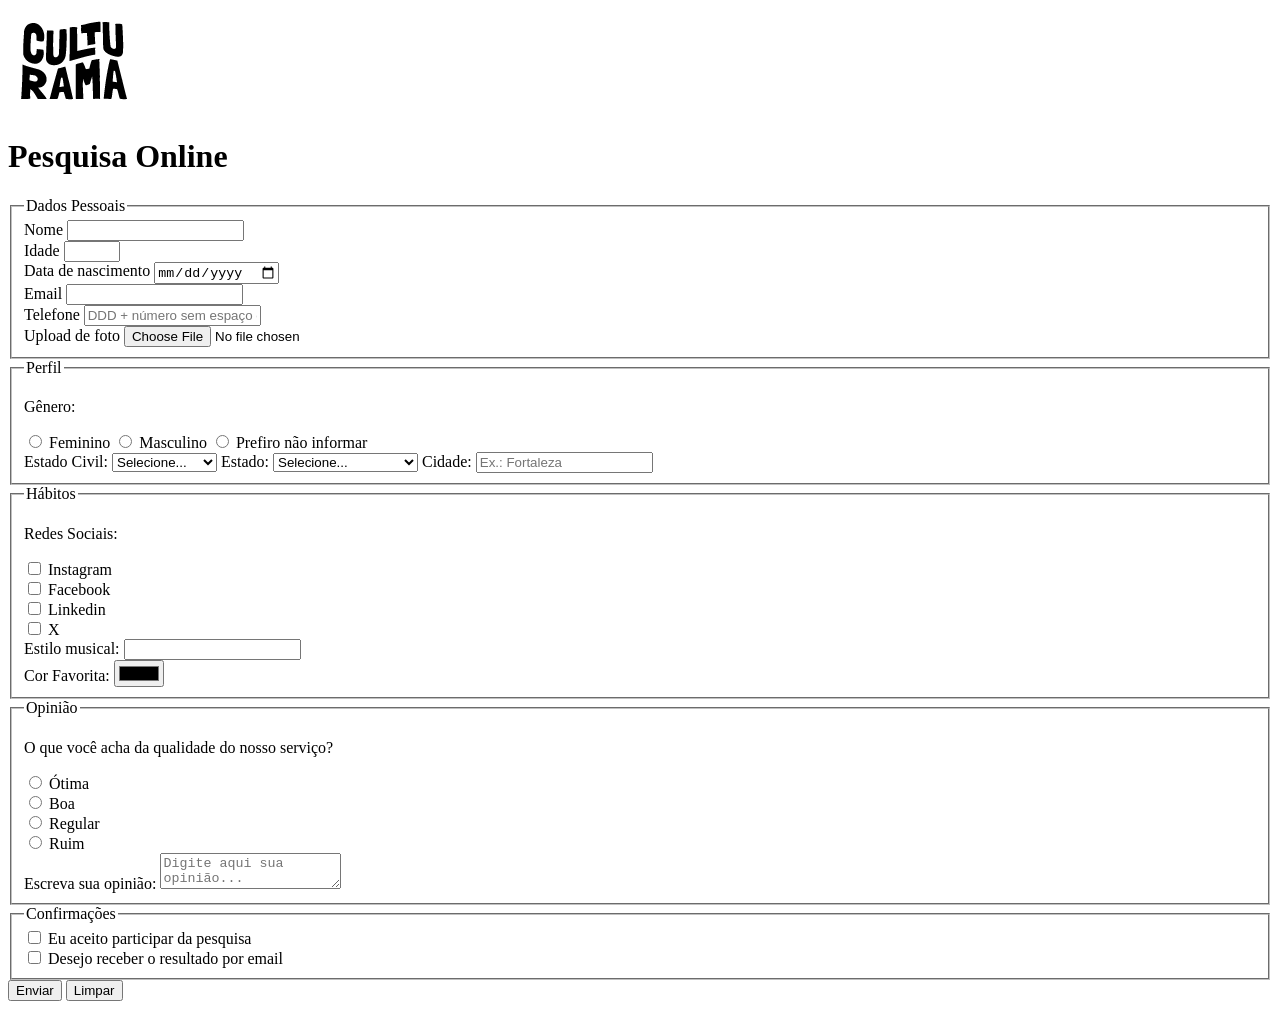
==== index.html @ b3cfeef1 "Adiciona familias de fontes" ====
<!DOCTYPE html>
<html lang="pt-br">


<head>
    <meta charset="UTF-8">
    <meta name="viewport" content="width=device-width, initial-scale=1.0">
    <link rel="icon" href="img/culturama-favico.png">
    <link rel="stylesheet" href="css/style.css">
    <link rel="preconnect" href="https://fonts.googleapis.com">
    <link rel="preconnect" href="https://fonts.gstatic.com" crossorigin>
    <link href="https://fonts.googleapis.com/css2?family=Fjalla+One&family=Work+Sans&display=swap" rel="stylesheet">
    <title>Pesquisa Culturama</title>
</head>

<body>
    <header>
        <img src="img/logo-culturama.png" alt="logo-culturama">
        <h1>Pesquisa Online</h1>
    </header>
    <section>
        <form action="" method="get">

            <fieldset>

                <legend>Dados Pessoais</legend>
                <label for="name">Nome</label>
                <input id="name" type="text" name="userName" required>
                <br>
                <label for="age">Idade</label>
                <input id="age" type="number" name="userAge" min="12" max="100" required>
                <br>
                <label for="birthDate">Data de nascimento</label>
                <input id="birthDate" type="date" name="userbirthDate">
                <br>
                <label for="email">Email</label>
                <input id="email" type="email" name="userEmail" required>
                <br>
                <label for="phoneNumber">Telefone</label>
                <input id="phoneNumber" type="tel" name="userPhoneNunber" pattern="[0-9] {11}"
                    placeholder="DDD + número sem espaço ou hífen">
                <br>
                <label for="image">Upload de foto</label>
                <input id="image" type="file" accept="image/*" name="userImage">
                <br>
            </fieldset>

            <fieldset>
                <legend>Perfil</legend>


                <p>Gênero:</p>
                <input id="fem" type="radio" name="userGender" value="Feminino">
                <label for="fem">Feminino</label>

                <input id="masc" type="radio" name="userGender" value="Masculino">
                <label for="masc">Masculino</label>

                <input id="notInformed" type="radio" name="userGender" value="notInformed">
                <label for="notInformed">Prefiro não informar</label>
                <br>

                <label for="maritalStatus">Estado Civil:</label>
                <select id="maritalStatus" name="userMaritalStatus">
                    <option value="notInformed">Selecione...</option>
                    <option value="casado">Casado</option>
                    <option value="solteiro">Solteiro</option>
                    <option value="divorciado">Divorciado</option>
                    <option value="uniaoEstavel">União Estável</option>
                </select>


                <label for="state">Estado:</label>
                <select id="state" name="userState" required>
                    <option value="notInformed">Selecione...</option>
                    <option value="acre">Acre</option>
                    <option value="alagoas">Alagoas</option>
                    <option value="amapa">Amapá</option>
                    <option value="amazonas">Amazonas</option>
                    <option value="bahia">Bahia</option>
                    <option value="ceara">Ceará</option>
                    <option value="distritoFederal">Distrito Federal</option>
                    <option value="espiritoSanto">Espirito Santo</option>
                    <option value="goias">Goiás</option>
                    <option value="matoGrossoDoSul">Mato Grosso do Sul</option>
                    <option value="maranhao">Maranhão</option>
                    <option value="matoGrosso">Mato Grosso</option>
                    <option value="minasGerais">Minas Gerais</option>
                    <option value="para">Pará</option>
                    <option value="paraiba">Paraíba</option>
                    <option value="parana">Paraná</option>
                    <option value="piaui">Piauí</option>
                    <option value="pernambuco">Pernambuco</option>
                    <option value="rioDeJaneiro">Rio de Janeiro</option>
                    <option value="rioGrandeDoNorte">Rio Grande do Norte</option>
                    <option value="rioGrandeDoSul">Rio Grande do Sul</option>
                    <option value="rondonia">Rondônia</option>
                    <option value="roraima">Roraima</option>
                    <option value="santaCatarina">Santa Catarina</option>
                    <option value="saoPaulo">São Paulo</option>
                    <option value="tocantins">Tocantins</option>
                    <option value="sergipe">Sergipe</option>
                </select>

                <label for="city">Cidade:</label>
                <input id="city" type="text" name="userCity" autocomplete="address-level2" placeholder="Ex.: Fortaleza">
            </fieldset>

            <fieldset>
                <legend>Hábitos</legend>

                <p>Redes Sociais:</p>
                <input id="instagram" type="checkbox" name="social" value="instagram">
                <label for="instagram">Instagram</label>
                <br>
                <input id="facebook" type="checkbox" name="social" value="facebook">
                <label for="facebook">Facebook</label>
                <br>
                <input id="linkedin" type="checkbox" name="social" value="linkedin">
                <label for="linkedin">Linkedin</label>
                <br>
                <input id="x" type="checkbox" name="social" value="x">
                <label for="x">X</label>
                <br>
                <label for="musicStyle">Estilo musical:</label>
                <input list="styleTypes" id="musicStyle" name="userMusicStyle" type="text">
                <datalist id="styleTypes">
                    <option value="Rock">
                    <option value="Pop">
                    <option value="Samba">
                    <option value="Sertanejo">
                </datalist>
                <br>
                <label for="favoriteColor">Cor Favorita:</label>
                <input type="color" name="userFavoriteColor" id="favoriteColor">
            </fieldset>

            <fieldset>
                <legend>Opinião</legend>
                <p>O que você acha da qualidade do nosso serviço?</p>
                <input type="radio" id="otimo" name="userServiceOpinion" value="otima">
                <label for="otimo">Ótima</label>
                <br>
                <input type="radio" id="boa" name="userServiceOpinion" value="boa">
                <label for="boa">Boa</label>
                <br>
                <input type="radio" id="regular" name="userServiceOpinion" value="regular">
                <label for="regular">Regular</label>
                <br>
                <input type="radio" id="ruim" name="userServiceOpinion" value="ruim">
                <label for="ruim">Ruim</label>
                <br>

                <label for="comment">Escreva sua opinião: </label>
                <textarea id="comment" name="userComment" placeholder="Digite aqui sua opinião..."></textarea>
            </fieldset>

            <fieldset>
                <legend>Confirmações</legend>

                <input type="checkbox" name="userLgpd" id="userLgpdTerm" value="accepted" required>
                <label for="userLgpdTerm">Eu aceito participar da pesquisa</label><br>

                <input type="checkbox" name="userGetResult" id="getResult" value="accepted">
                <label for="getResult">Desejo receber o resultado por email</label><br>
            </fieldset>

            <button type="submit">Enviar</button>
            <button type="reset">Limpar</button>
        </form>
    </section>
</body>


</html>
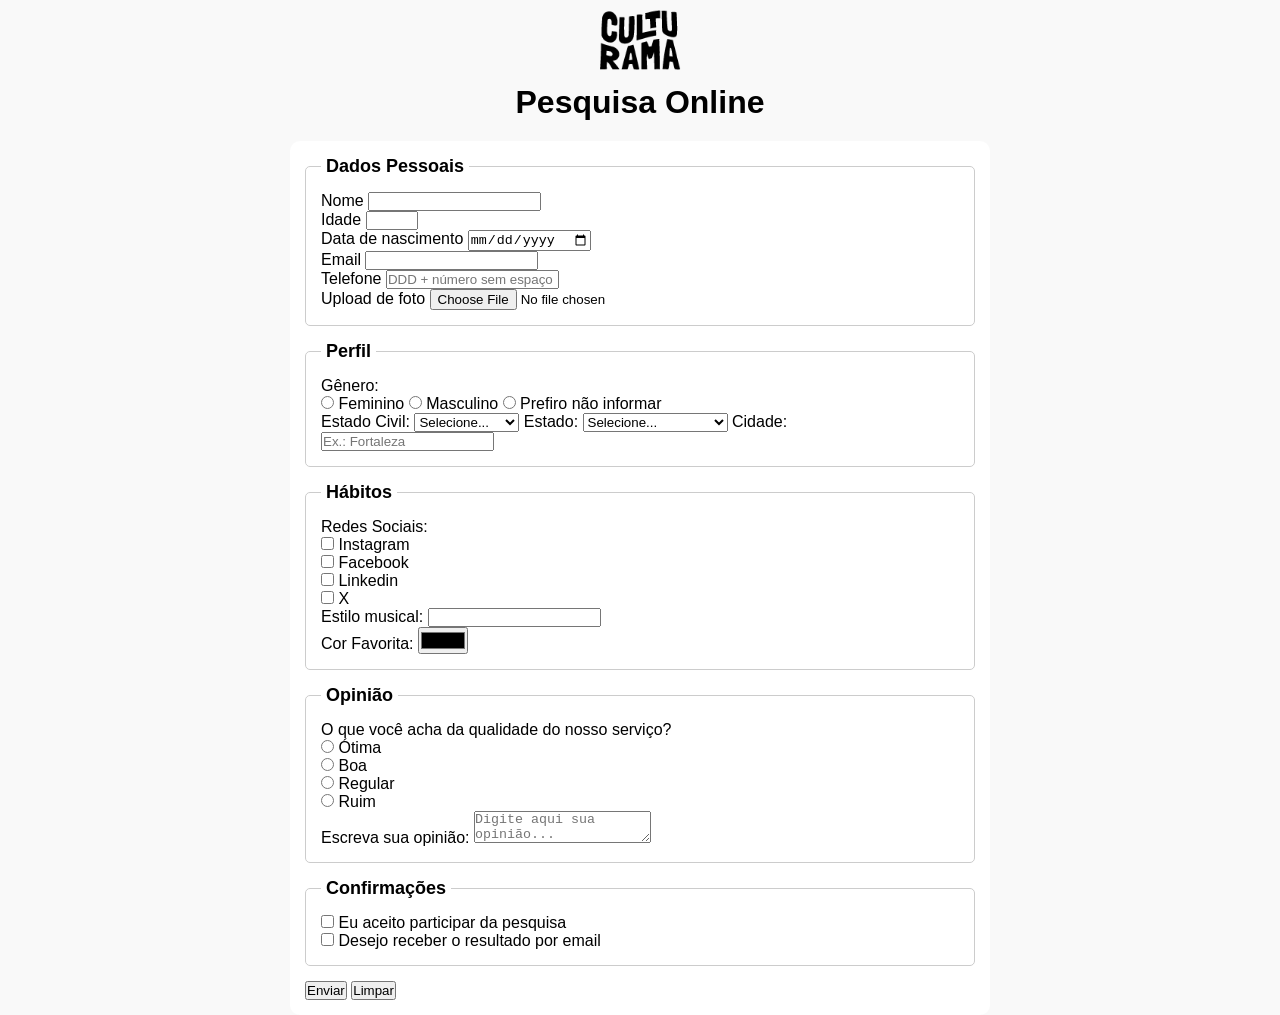
==== commit b4d8e910: "adiciona link css, logo e favico" ====
--- a/index.html
+++ b/index.html
@@ -5,171 +5,168 @@
 <head>
     <meta charset="UTF-8">
     <meta name="viewport" content="width=device-width, initial-scale=1.0">
-    <link rel="icon" href="img/culturama-favico.png">
+    <title>Pesquisa Culturama</title>
     <link rel="stylesheet" href="css/style.css">
-    <link rel="preconnect" href="https://fonts.googleapis.com">
-    <link rel="preconnect" href="https://fonts.gstatic.com" crossorigin>
-    <link href="https://fonts.googleapis.com/css2?family=Fjalla+One&family=Work+Sans&display=swap" rel="stylesheet">
-    <title>Pesquisa Culturama</title>
 </head>
 
 <body>
-    <header>
-        <img src="img/logo-culturama.png" alt="logo-culturama">
-        <h1>Pesquisa Online</h1>
-    </header>
-    <section>
-        <form action="" method="get">
+    <main>
+        <header>
+            <img src="img/logo-culturama.png" alt="logo-culturama">
+            <h1>Pesquisa Online</h1>
+        </header>
+        <section>
+            <form action="" method="get">
 
-            <fieldset>
+                <fieldset>
 
-                <legend>Dados Pessoais</legend>
-                <label for="name">Nome</label>
-                <input id="name" type="text" name="userName" required>
-                <br>
-                <label for="age">Idade</label>
-                <input id="age" type="number" name="userAge" min="12" max="100" required>
-                <br>
-                <label for="birthDate">Data de nascimento</label>
-                <input id="birthDate" type="date" name="userbirthDate">
-                <br>
-                <label for="email">Email</label>
-                <input id="email" type="email" name="userEmail" required>
-                <br>
-                <label for="phoneNumber">Telefone</label>
-                <input id="phoneNumber" type="tel" name="userPhoneNunber" pattern="[0-9] {11}"
-                    placeholder="DDD + número sem espaço ou hífen">
-                <br>
-                <label for="image">Upload de foto</label>
-                <input id="image" type="file" accept="image/*" name="userImage">
-                <br>
-            </fieldset>
+                    <legend>Dados Pessoais</legend>
+                    <label for="name">Nome</label>
+                    <input id="name" type="text" name="userName" required>
+                    <br>
+                    <label for="age">Idade</label>
+                    <input id="age" type="number" name="userAge" min="12" max="100" required>
+                    <br>
+                    <label for="birthDate">Data de nascimento</label>
+                    <input id="birthDate" type="date" name="userbirthDate">
+                    <br>
+                    <label for="email">Email</label>
+                    <input id="email" type="email" name="userEmail" required>
+                    <br>
+                    <label for="phoneNumber">Telefone</label>
+                    <input id="phoneNumber" type="tel" name="userPhoneNunber" pattern="[0-9] {11}"
+                        placeholder="DDD + número sem espaço ou hífen">
+                    <br>
+                    <label for="image">Upload de foto</label>
+                    <input id="image" type="file" accept="image/*" name="userImage">
+                    <br>
+                </fieldset>
 
-            <fieldset>
-                <legend>Perfil</legend>
+                <fieldset>
+                    <legend>Perfil</legend>
 
 
-                <p>Gênero:</p>
-                <input id="fem" type="radio" name="userGender" value="Feminino">
-                <label for="fem">Feminino</label>
+                    <p>Gênero:</p>
+                    <input id="fem" type="radio" name="userGender" value="Feminino">
+                    <label for="fem">Feminino</label>
 
-                <input id="masc" type="radio" name="userGender" value="Masculino">
-                <label for="masc">Masculino</label>
+                    <input id="masc" type="radio" name="userGender" value="Masculino">
+                    <label for="masc">Masculino</label>
 
-                <input id="notInformed" type="radio" name="userGender" value="notInformed">
-                <label for="notInformed">Prefiro não informar</label>
-                <br>
+                    <input id="notInformed" type="radio" name="userGender" value="notInformed">
+                    <label for="notInformed">Prefiro não informar</label>
+                    <br>
 
-                <label for="maritalStatus">Estado Civil:</label>
-                <select id="maritalStatus" name="userMaritalStatus">
-                    <option value="notInformed">Selecione...</option>
-                    <option value="casado">Casado</option>
-                    <option value="solteiro">Solteiro</option>
-                    <option value="divorciado">Divorciado</option>
-                    <option value="uniaoEstavel">União Estável</option>
-                </select>
+                    <label for="maritalStatus">Estado Civil:</label>
+                    <select id="maritalStatus" name="userMaritalStatus">
+                        <option value="notInformed">Selecione...</option>
+                        <option value="casado">Casado</option>
+                        <option value="solteiro">Solteiro</option>
+                        <option value="divorciado">Divorciado</option>
+                        <option value="uniaoEstavel">União Estável</option>
+                    </select>
 
 
-                <label for="state">Estado:</label>
-                <select id="state" name="userState" required>
-                    <option value="notInformed">Selecione...</option>
-                    <option value="acre">Acre</option>
-                    <option value="alagoas">Alagoas</option>
-                    <option value="amapa">Amapá</option>
-                    <option value="amazonas">Amazonas</option>
-                    <option value="bahia">Bahia</option>
-                    <option value="ceara">Ceará</option>
-                    <option value="distritoFederal">Distrito Federal</option>
-                    <option value="espiritoSanto">Espirito Santo</option>
-                    <option value="goias">Goiás</option>
-                    <option value="matoGrossoDoSul">Mato Grosso do Sul</option>
-                    <option value="maranhao">Maranhão</option>
-                    <option value="matoGrosso">Mato Grosso</option>
-                    <option value="minasGerais">Minas Gerais</option>
-                    <option value="para">Pará</option>
-                    <option value="paraiba">Paraíba</option>
-                    <option value="parana">Paraná</option>
-                    <option value="piaui">Piauí</option>
-                    <option value="pernambuco">Pernambuco</option>
-                    <option value="rioDeJaneiro">Rio de Janeiro</option>
-                    <option value="rioGrandeDoNorte">Rio Grande do Norte</option>
-                    <option value="rioGrandeDoSul">Rio Grande do Sul</option>
-                    <option value="rondonia">Rondônia</option>
-                    <option value="roraima">Roraima</option>
-                    <option value="santaCatarina">Santa Catarina</option>
-                    <option value="saoPaulo">São Paulo</option>
-                    <option value="tocantins">Tocantins</option>
-                    <option value="sergipe">Sergipe</option>
-                </select>
+                    <label for="state">Estado:</label>
+                    <select id="state" name="userState" required>
+                        <option value="notInformed">Selecione...</option>
+                        <option value="acre">Acre</option>
+                        <option value="alagoas">Alagoas</option>
+                        <option value="amapa">Amapá</option>
+                        <option value="amazonas">Amazonas</option>
+                        <option value="bahia">Bahia</option>
+                        <option value="ceara">Ceará</option>
+                        <option value="distritoFederal">Distrito Federal</option>
+                        <option value="espiritoSanto">Espirito Santo</option>
+                        <option value="goias">Goiás</option>
+                        <option value="matoGrossoDoSul">Mato Grosso do Sul</option>
+                        <option value="maranhao">Maranhão</option>
+                        <option value="matoGrosso">Mato Grosso</option>
+                        <option value="minasGerais">Minas Gerais</option>
+                        <option value="para">Pará</option>
+                        <option value="paraiba">Paraíba</option>
+                        <option value="parana">Paraná</option>
+                        <option value="piaui">Piauí</option>
+                        <option value="pernambuco">Pernambuco</option>
+                        <option value="rioDeJaneiro">Rio de Janeiro</option>
+                        <option value="rioGrandeDoNorte">Rio Grande do Norte</option>
+                        <option value="rioGrandeDoSul">Rio Grande do Sul</option>
+                        <option value="rondonia">Rondônia</option>
+                        <option value="roraima">Roraima</option>
+                        <option value="santaCatarina">Santa Catarina</option>
+                        <option value="saoPaulo">São Paulo</option>
+                        <option value="tocantins">Tocantins</option>
+                        <option value="sergipe">Sergipe</option>
+                    </select>
 
-                <label for="city">Cidade:</label>
-                <input id="city" type="text" name="userCity" autocomplete="address-level2" placeholder="Ex.: Fortaleza">
-            </fieldset>
+                    <label for="city">Cidade:</label>
+                    <input id="city" type="text" name="userCity" autocomplete="address-level2" placeholder="Ex.: Fortaleza">
+                </fieldset>
 
-            <fieldset>
-                <legend>Hábitos</legend>
+                <fieldset>
+                    <legend>Hábitos</legend>
 
-                <p>Redes Sociais:</p>
-                <input id="instagram" type="checkbox" name="social" value="instagram">
-                <label for="instagram">Instagram</label>
-                <br>
-                <input id="facebook" type="checkbox" name="social" value="facebook">
-                <label for="facebook">Facebook</label>
-                <br>
-                <input id="linkedin" type="checkbox" name="social" value="linkedin">
-                <label for="linkedin">Linkedin</label>
-                <br>
-                <input id="x" type="checkbox" name="social" value="x">
-                <label for="x">X</label>
-                <br>
-                <label for="musicStyle">Estilo musical:</label>
-                <input list="styleTypes" id="musicStyle" name="userMusicStyle" type="text">
-                <datalist id="styleTypes">
-                    <option value="Rock">
-                    <option value="Pop">
-                    <option value="Samba">
-                    <option value="Sertanejo">
-                </datalist>
-                <br>
-                <label for="favoriteColor">Cor Favorita:</label>
-                <input type="color" name="userFavoriteColor" id="favoriteColor">
-            </fieldset>
+                    <p>Redes Sociais:</p>
+                    <input id="instagram" type="checkbox" name="social" value="instagram">
+                    <label for="instagram">Instagram</label>
+                    <br>
+                    <input id="facebook" type="checkbox" name="social" value="facebook">
+                    <label for="facebook">Facebook</label>
+                    <br>
+                    <input id="linkedin" type="checkbox" name="social" value="linkedin">
+                    <label for="linkedin">Linkedin</label>
+                    <br>
+                    <input id="x" type="checkbox" name="social" value="x">
+                    <label for="x">X</label>
+                    <br>
+                    <label for="musicStyle">Estilo musical:</label>
+                    <input list="styleTypes" id="musicStyle" name="userMusicStyle" type="text">
+                    <datalist id="styleTypes">
+                        <option value="Rock">
+                        <option value="Pop">
+                        <option value="Samba">
+                        <option value="Sertanejo">
+                    </datalist>
+                    <br>
+                    <label for="favoriteColor">Cor Favorita:</label>
+                    <input type="color" name="userFavoriteColor" id="favoriteColor">
+                </fieldset>
 
-            <fieldset>
-                <legend>Opinião</legend>
-                <p>O que você acha da qualidade do nosso serviço?</p>
-                <input type="radio" id="otimo" name="userServiceOpinion" value="otima">
-                <label for="otimo">Ótima</label>
-                <br>
-                <input type="radio" id="boa" name="userServiceOpinion" value="boa">
-                <label for="boa">Boa</label>
-                <br>
-                <input type="radio" id="regular" name="userServiceOpinion" value="regular">
-                <label for="regular">Regular</label>
-                <br>
-                <input type="radio" id="ruim" name="userServiceOpinion" value="ruim">
-                <label for="ruim">Ruim</label>
-                <br>
+                <fieldset>
+                    <legend>Opinião</legend>
+                    <p>O que você acha da qualidade do nosso serviço?</p>
+                    <input type="radio" id="otimo" name="userServiceOpinion" value="otima">
+                    <label for="otimo">Ótima</label>
+                    <br>
+                    <input type="radio" id="boa" name="userServiceOpinion" value="boa">
+                    <label for="boa">Boa</label>
+                    <br>
+                    <input type="radio" id="regular" name="userServiceOpinion" value="regular">
+                    <label for="regular">Regular</label>
+                    <br>
+                    <input type="radio" id="ruim" name="userServiceOpinion" value="ruim">
+                    <label for="ruim">Ruim</label>
+                    <br>
 
-                <label for="comment">Escreva sua opinião: </label>
-                <textarea id="comment" name="userComment" placeholder="Digite aqui sua opinião..."></textarea>
-            </fieldset>
+                    <label for="comment">Escreva sua opinião: </label>
+                    <textarea id="comment" name="userComment" placeholder="Digite aqui sua opinião..."></textarea>
+                </fieldset>
 
-            <fieldset>
-                <legend>Confirmações</legend>
+                <fieldset>
+                    <legend>Confirmações</legend>
 
-                <input type="checkbox" name="userLgpd" id="userLgpdTerm" value="accepted" required>
-                <label for="userLgpdTerm">Eu aceito participar da pesquisa</label><br>
+                    <input type="checkbox" name="userLgpd" id="userLgpdTerm" value="accepted" required>
+                    <label for="userLgpdTerm">Eu aceito participar da pesquisa</label><br>
 
-                <input type="checkbox" name="userGetResult" id="getResult" value="accepted">
-                <label for="getResult">Desejo receber o resultado por email</label><br>
-            </fieldset>
+                    <input type="checkbox" name="userGetResult" id="getResult" value="accepted">
+                    <label for="getResult">Desejo receber o resultado por email</label><br>
+                </fieldset>
 
-            <button type="submit">Enviar</button>
-            <button type="reset">Limpar</button>
-        </form>
-    </section>
+                <button type="submit">Enviar</button>
+                <button type="reset">Limpar</button>
+            </form>
+        </section>
+    </main>
 </body>
 
-
 </html>
--- a/css/style.css
+++ b/css/style.css
@@ -0,0 +1,48 @@
+* {
+    margin: 0;
+    padding: 0;
+    box-sizing: border-box;
+}
+
+body {
+    background-color: #f9f9f9;
+    font-family: "Work Sans", sans-serif;
+}
+
+main {
+    width: 100%;
+    max-width: 700px;
+    margin: 0 auto;
+}
+
+header {
+    text-align: center;
+    margin-bottom: 20px;
+}
+
+img {
+    width: 100px;
+}
+
+h1 {
+    font-family: "Fjalla One", sans-serif;
+}
+
+form {
+    background-color: #ffffff;
+    padding: 15px;
+    border-radius: 10px;
+}
+
+fieldset {
+    padding: 15px;
+    border: 1px solid #cccccc;
+    border-radius: 5px;
+    margin-bottom: 15px;
+}
+
+legend {
+    font-weight: bold;
+    font-size: 18px;
+    padding: 0 5px;
+}
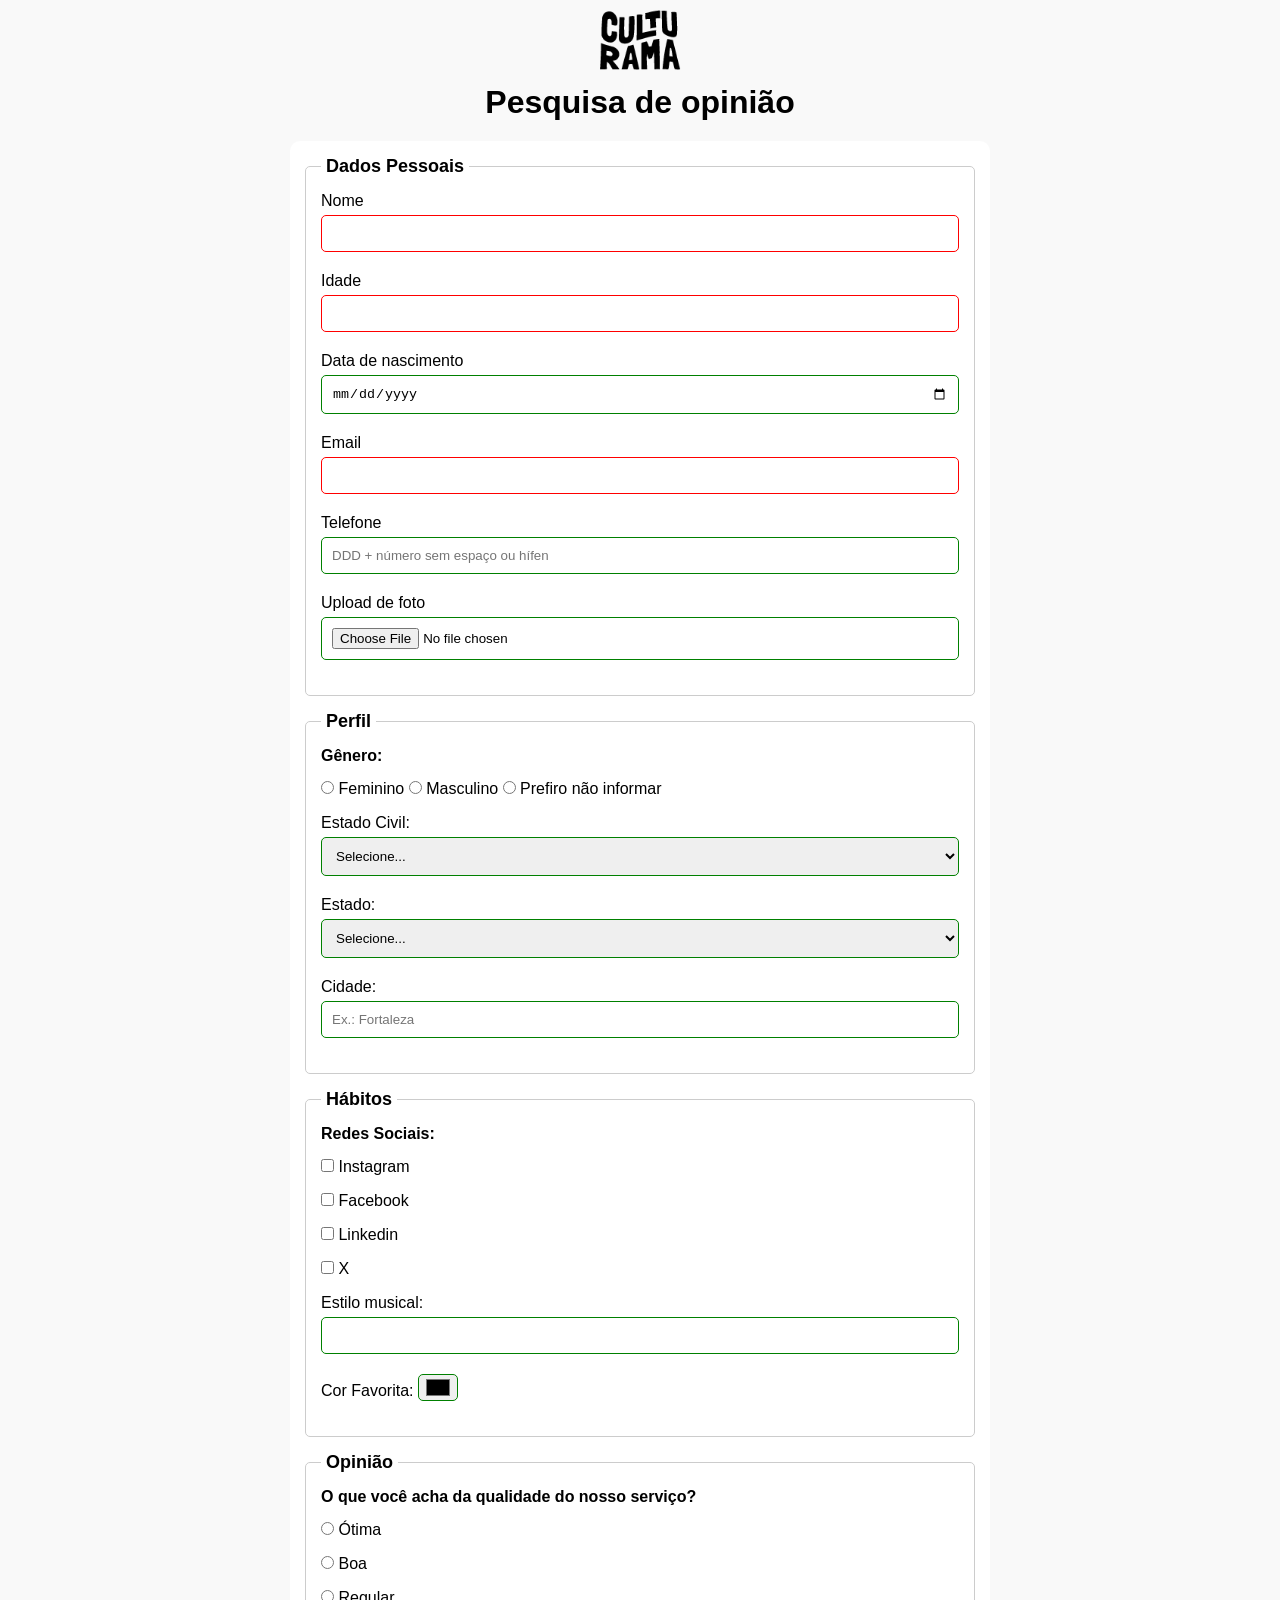
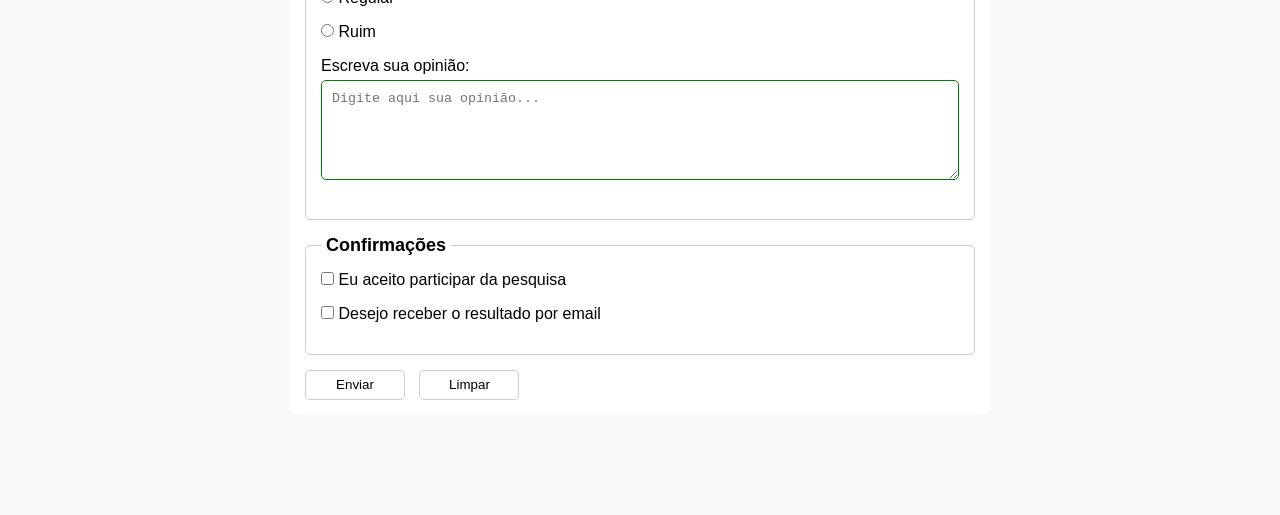
==== commit 9c46c494: "validações visuais ao formulário" ====
--- a/index.html
+++ b/index.html
@@ -13,7 +13,7 @@
     <main>
         <header>
             <img src="img/logo-culturama.png" alt="logo-culturama">
-            <h1>Pesquisa Online</h1>
+            <h1>Pesquisa de opinião</h1>
         </header>
         <section>
             <form action="" method="get">
--- a/css/style.css
+++ b/css/style.css
@@ -32,6 +32,7 @@
     background-color: #ffffff;
     padding: 15px;
     border-radius: 10px;
+    margin-bottom: 100px;
 }
 
 fieldset {
@@ -45,4 +46,64 @@
     font-weight: bold;
     font-size: 18px;
     padding: 0 5px;
-}+}
+
+label {
+    display: inline-block;
+    margin-bottom: 5px;
+}
+
+p {
+    margin-bottom: 15px;
+    font-weight: bold;
+}
+
+input, select, textarea {
+    width: 100%;
+    padding: 10px;
+    margin-bottom: 20px;
+    border: 1px solid #cccccc;
+    border-radius: 5px;
+}
+
+textarea {
+    min-height: 100px;
+}
+
+input[type="radio"],
+input[type="checkbox"] {
+    width: auto;
+}
+
+input[type="color"] {
+    width: 40px;
+    padding: 0 5px;
+}
+
+input:invalid, select:invalid,textarea:invalid {
+    border-color: red ;
+}
+
+input:valid, select:valid,textarea:valid {
+    border-color: green ;
+}
+
+button {
+    width: 100px;
+    height: 30px;
+    margin-right: 10px;
+    background-color: #ffffff;
+    border: 1px solid #cccccc;
+    border-radius: 5px;
+    cursor: pointer;
+}
+
+button[type="submit"]:hover {
+    background-color: green;
+    color: #ffffff;
+}
+
+button[type="reset"]:hover {
+    background-color: orangered;
+    color: #ffffff;
+}
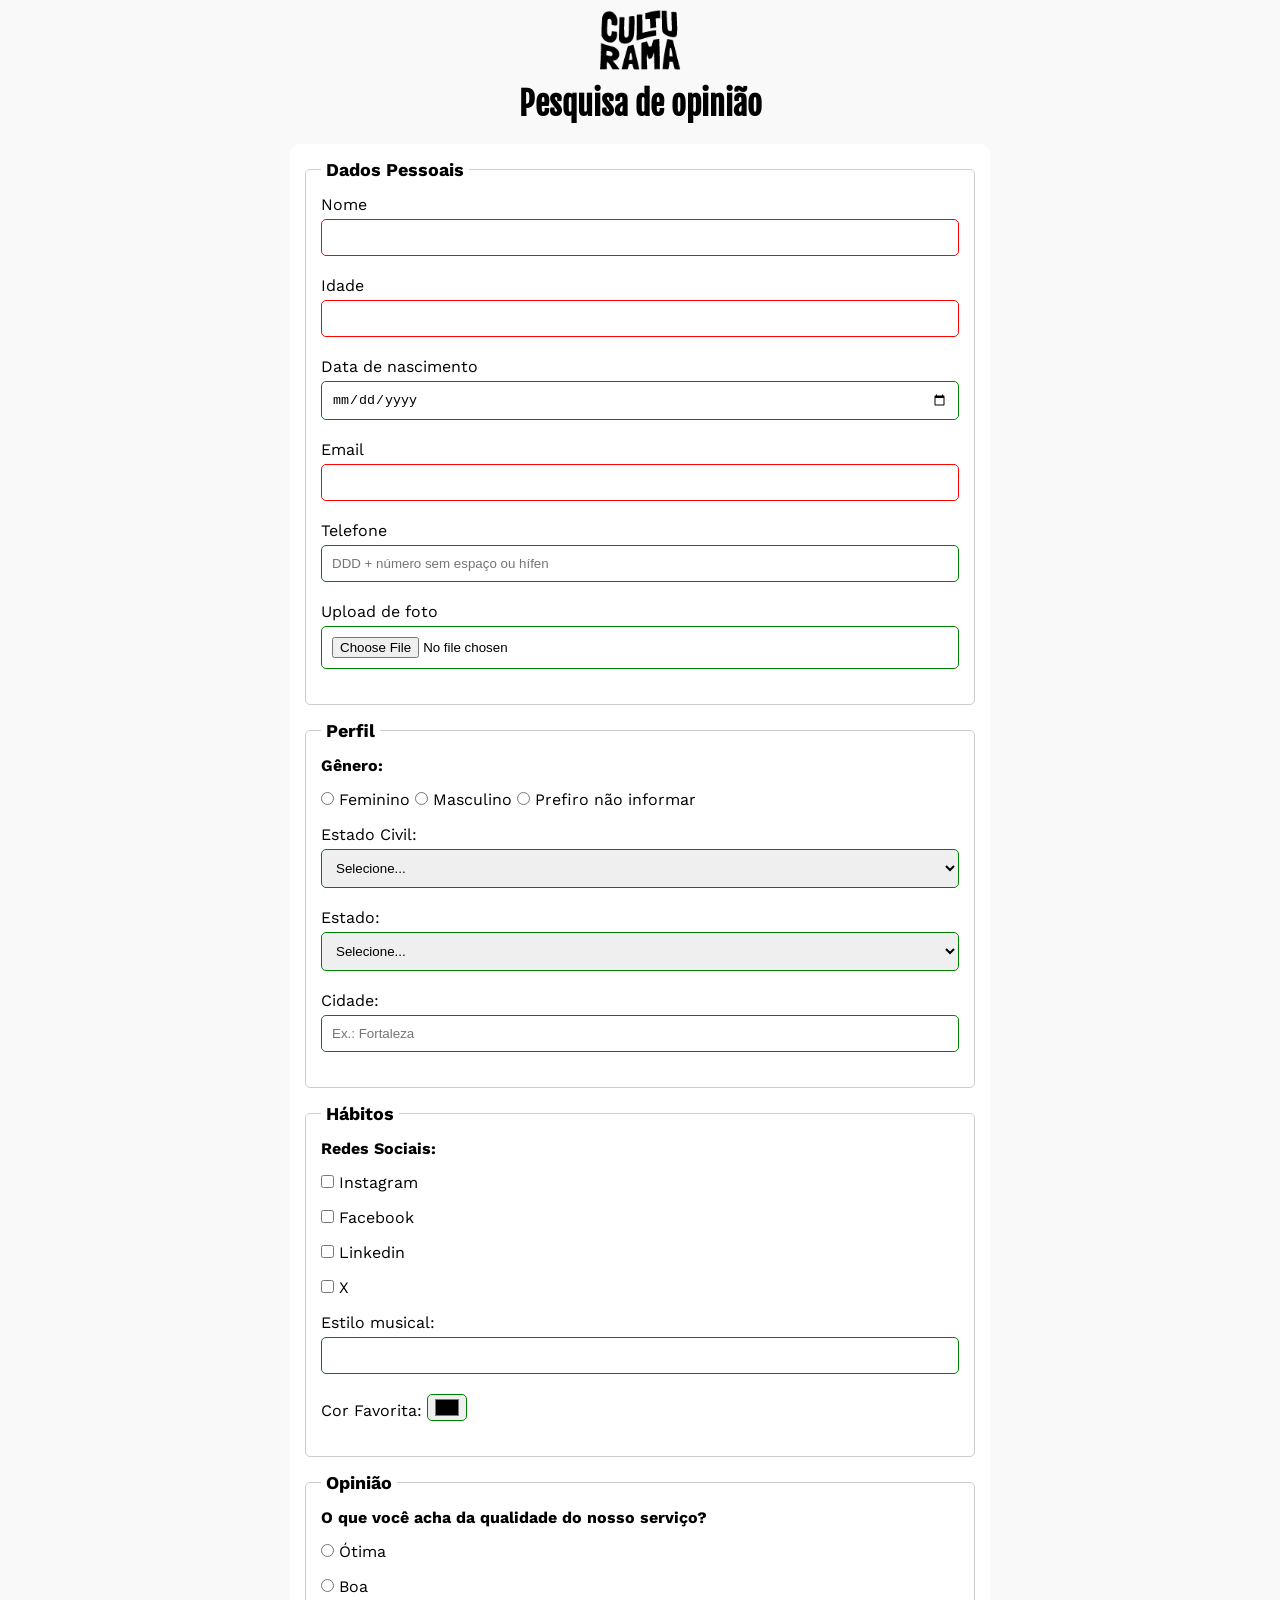
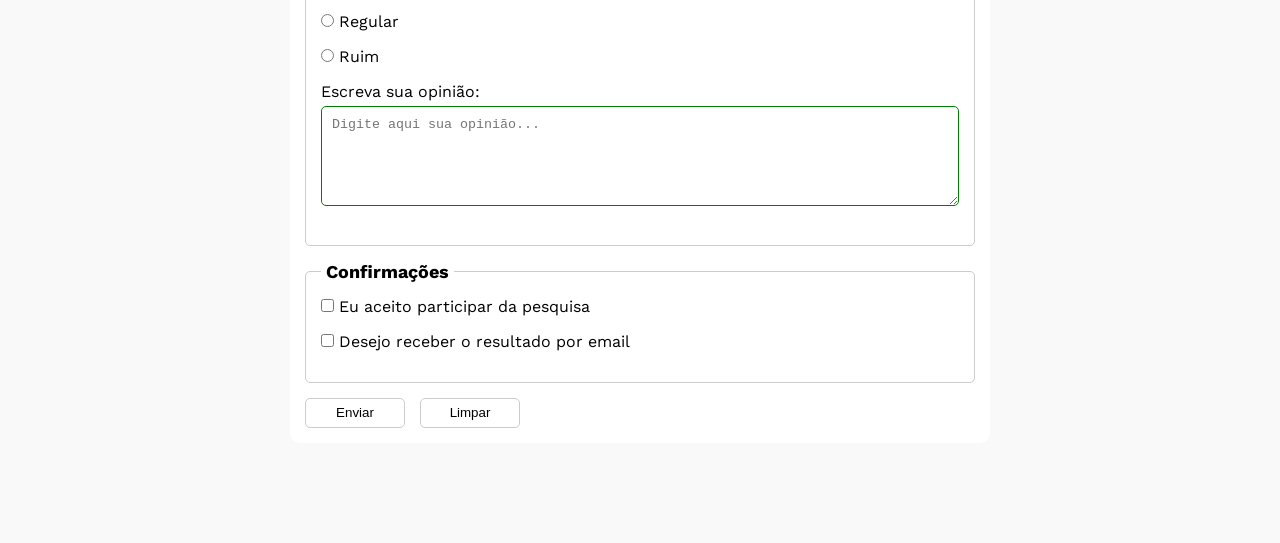
==== commit 696120d5: "adiciona pagina de sucesso e correções de fonte" ====
--- a/index.html
+++ b/index.html
@@ -5,6 +5,11 @@
 <head>
     <meta charset="UTF-8">
     <meta name="viewport" content="width=device-width, initial-scale=1.0">
+    <link rel="preconnect" href="https://fonts.googleapis.com">
+    <link rel="preconnect" href="https://fonts.gstatic.com" crossorigin>
+    <link
+        href="https://fonts.googleapis.com/css2?family=Fjalla+One&family=Work+Sans:ital,wght@0,100..900;1,100..900&display=swap"
+        rel="stylesheet">
     <title>Pesquisa Culturama</title>
     <link rel="stylesheet" href="css/style.css">
 </head>
@@ -16,7 +21,7 @@
             <h1>Pesquisa de opinião</h1>
         </header>
         <section>
-            <form action="" method="get">
+            <form action="sucesso.html" method="get">
 
                 <fieldset>
 
@@ -34,7 +39,7 @@
                     <input id="email" type="email" name="userEmail" required>
                     <br>
                     <label for="phoneNumber">Telefone</label>
-                    <input id="phoneNumber" type="tel" name="userPhoneNunber" pattern="[0-9] {11}"
+                    <input id="phoneNumber" type="tel" name="userPhoneNunber" pattern="[0-9]{11}"
                         placeholder="DDD + número sem espaço ou hífen">
                     <br>
                     <label for="image">Upload de foto</label>
@@ -100,7 +105,8 @@
                     </select>
 
                     <label for="city">Cidade:</label>
-                    <input id="city" type="text" name="userCity" autocomplete="address-level2" placeholder="Ex.: Fortaleza">
+                    <input id="city" type="text" name="userCity" autocomplete="address-level2"
+                        placeholder="Ex.: Fortaleza">
                 </fieldset>
 
                 <fieldset>
--- a/css/style.css
+++ b/css/style.css
@@ -26,6 +26,7 @@
 
 h1 {
     font-family: "Fjalla One", sans-serif;
+    text-align: center;
 }
 
 form {
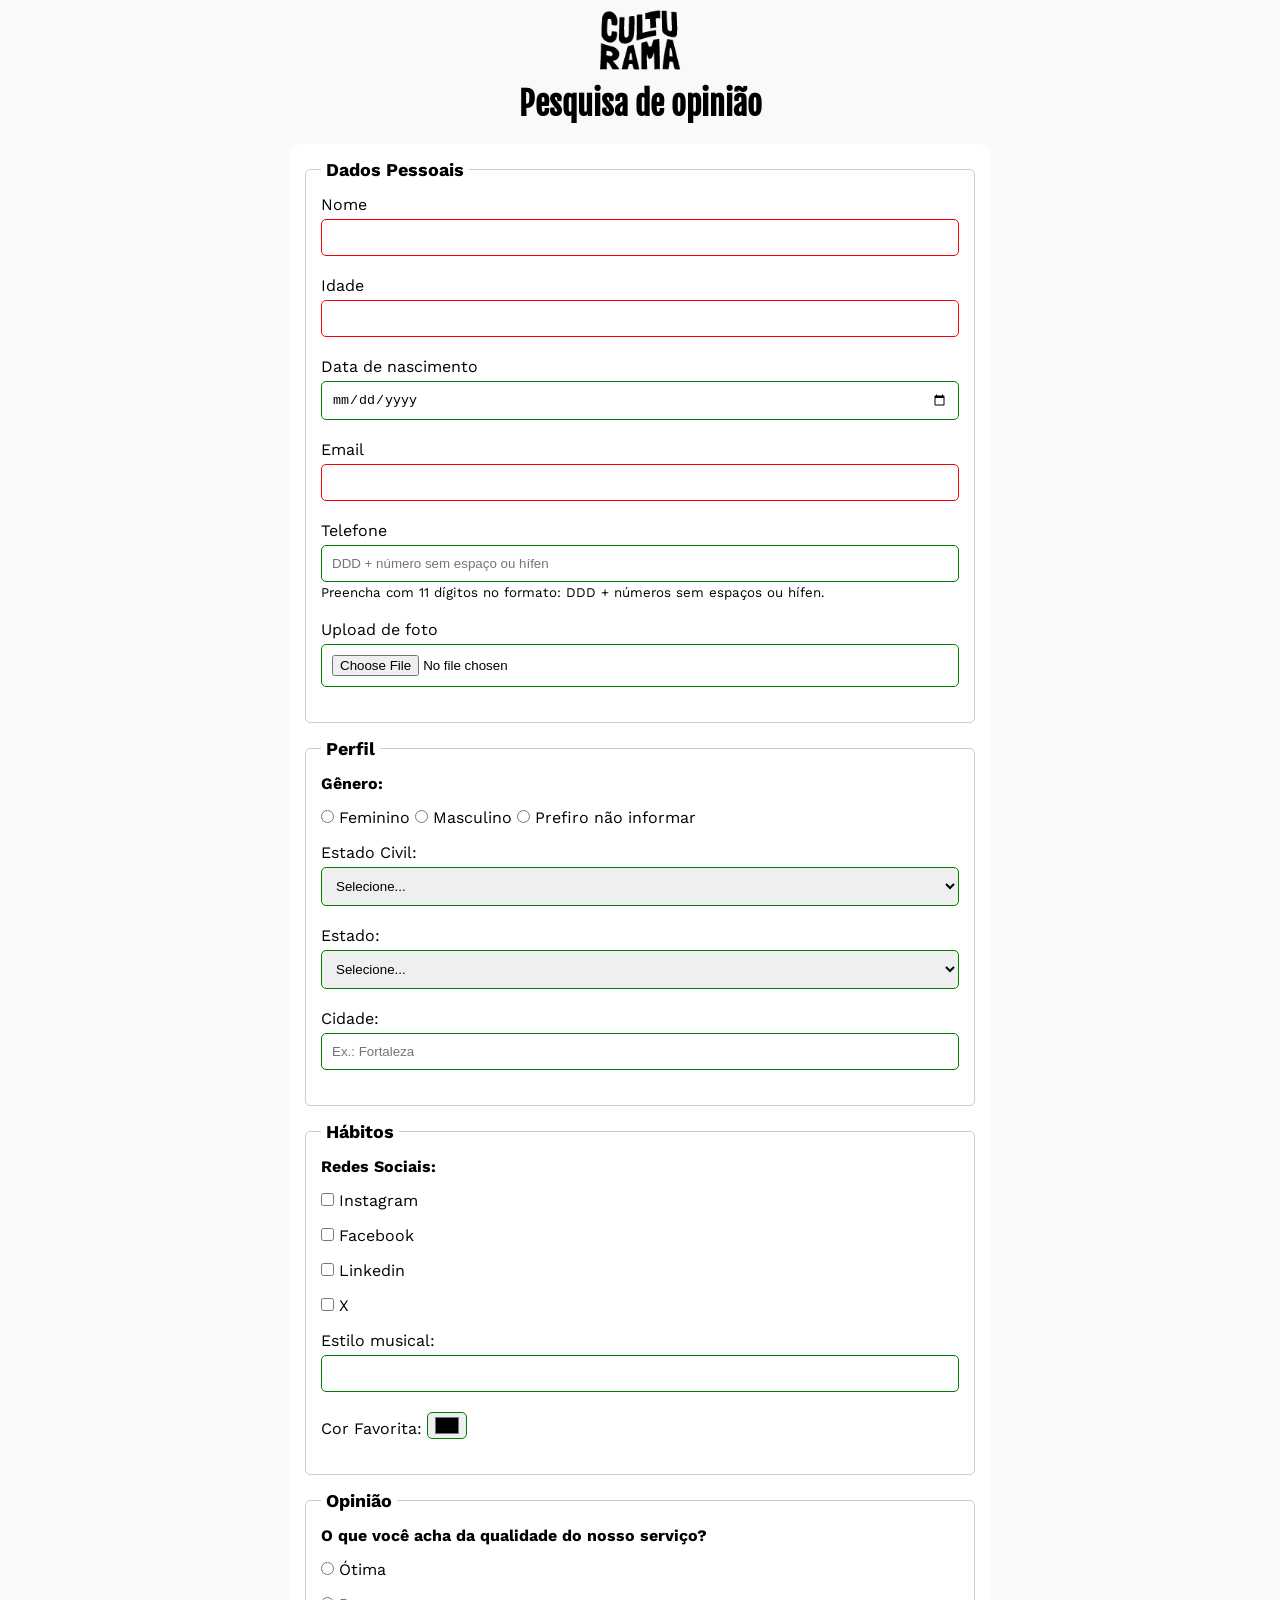
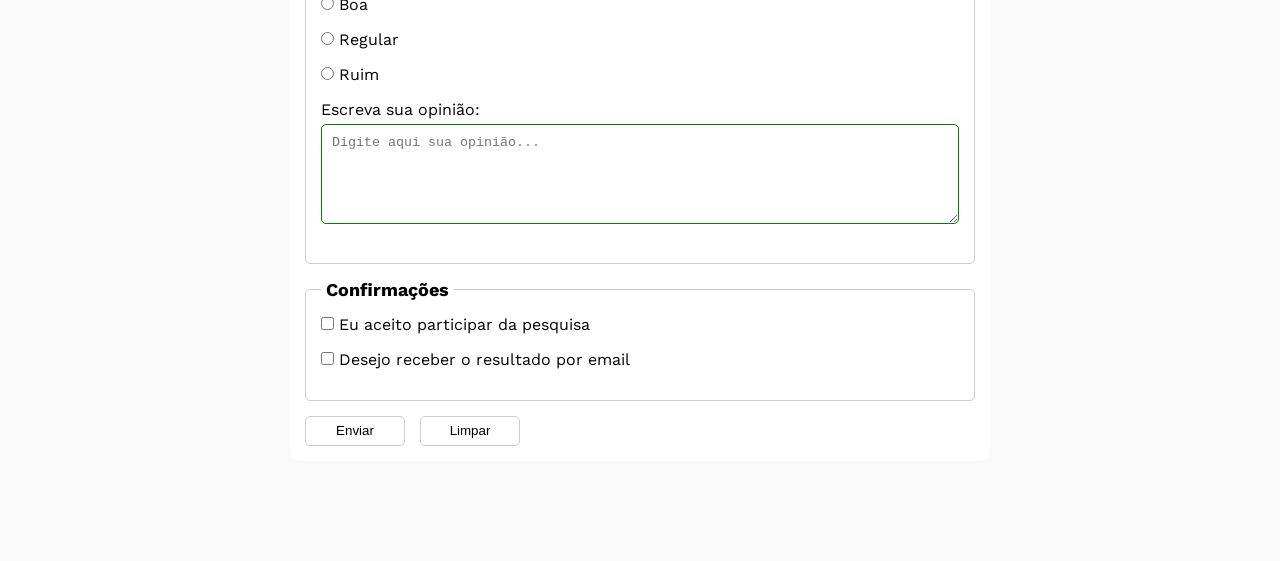
==== commit cd55ade1: "adiciona aria ao campo telefone" ====
--- a/index.html
+++ b/index.html
@@ -40,7 +40,8 @@
                     <br>
                     <label for="phoneNumber">Telefone</label>
                     <input id="phoneNumber" type="tel" name="userPhoneNunber" pattern="[0-9]{11}"
-                        placeholder="DDD + número sem espaço ou hífen">
+                        placeholder="DDD + número sem espaço ou hífen" aria-describedby="phoneHelp">
+                    <small id="phoneHelp">Preencha com 11 dígitos no formato: DDD + números sem espaços ou hífen.</small>
                     <br>
                     <label for="image">Upload de foto</label>
                     <input id="image" type="file" accept="image/*" name="userImage">
--- a/css/style.css
+++ b/css/style.css
@@ -54,6 +54,15 @@
     margin-bottom: 5px;
 }
 
+input[type="tel"] {
+    margin-bottom: 0;
+}
+
+small {
+    display: inline-block;
+    margin-bottom: 20px;
+}
+
 p {
     margin-bottom: 15px;
     font-weight: bold;
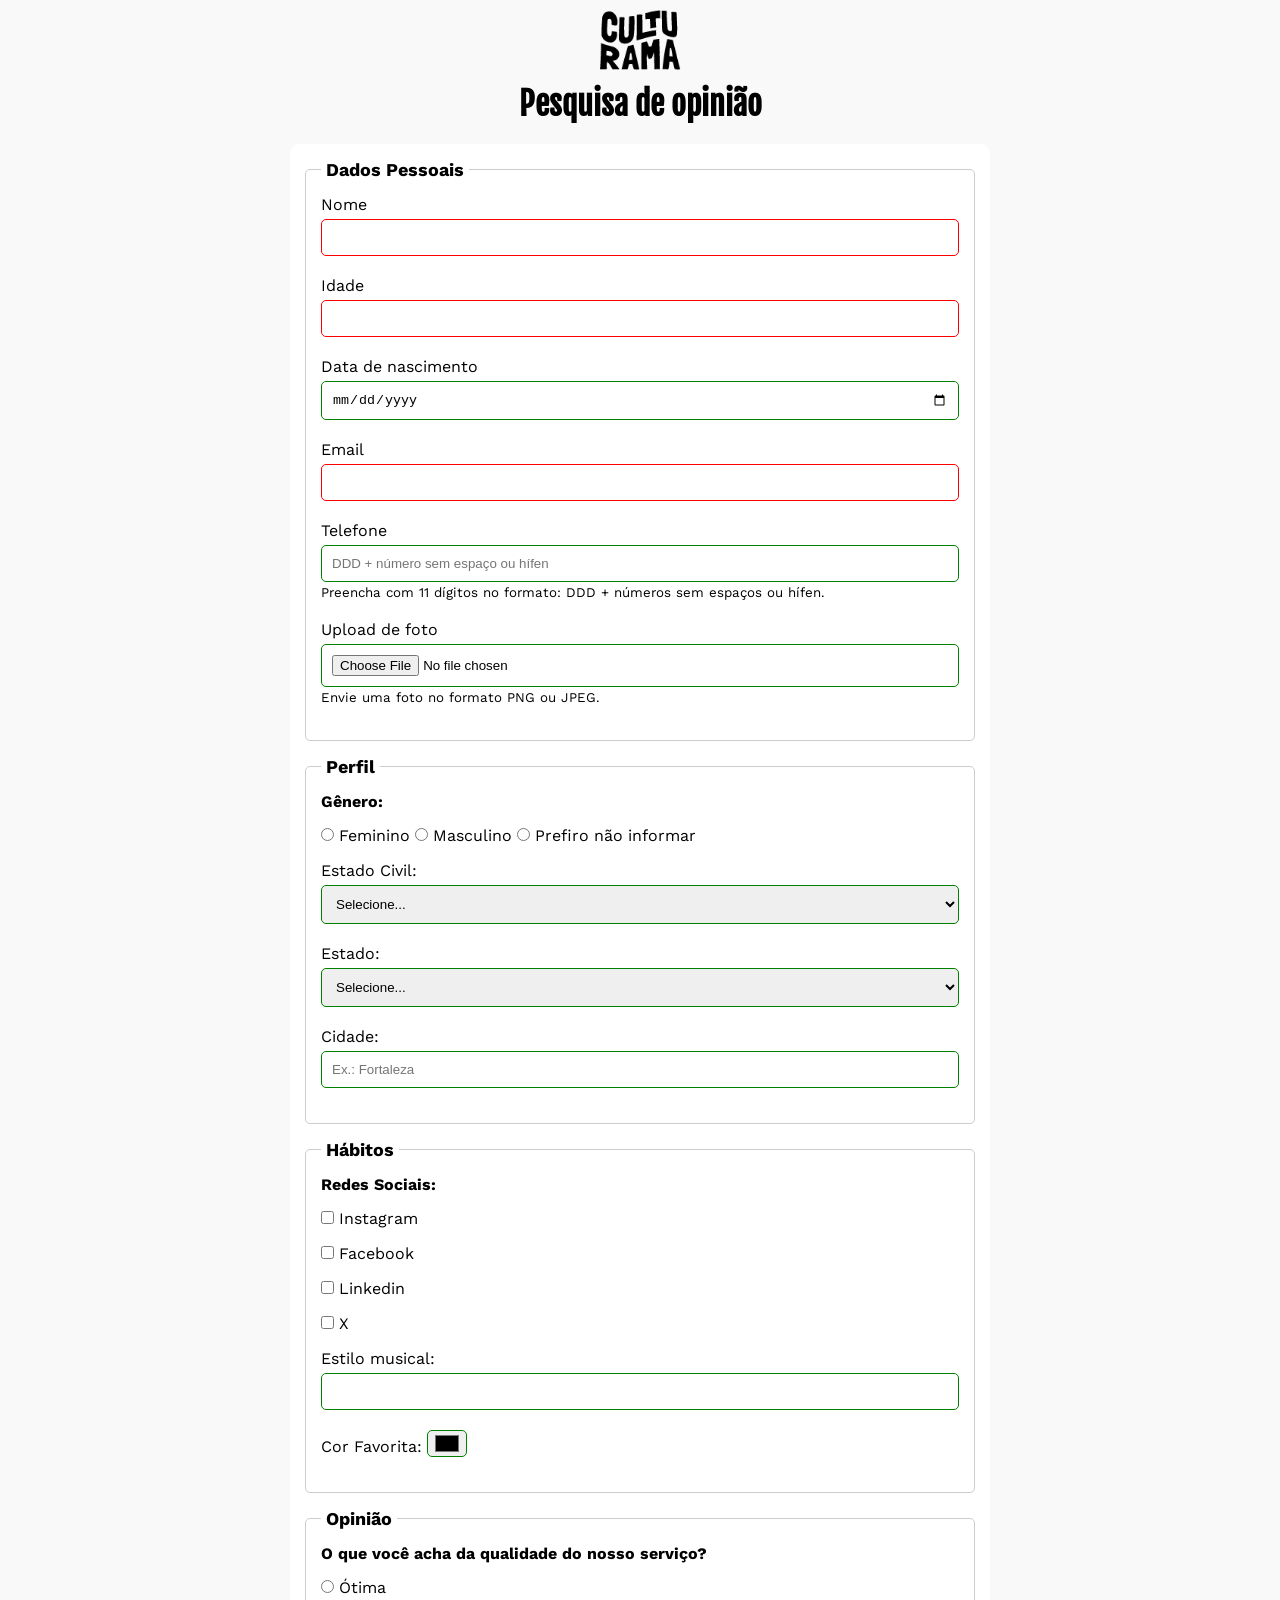
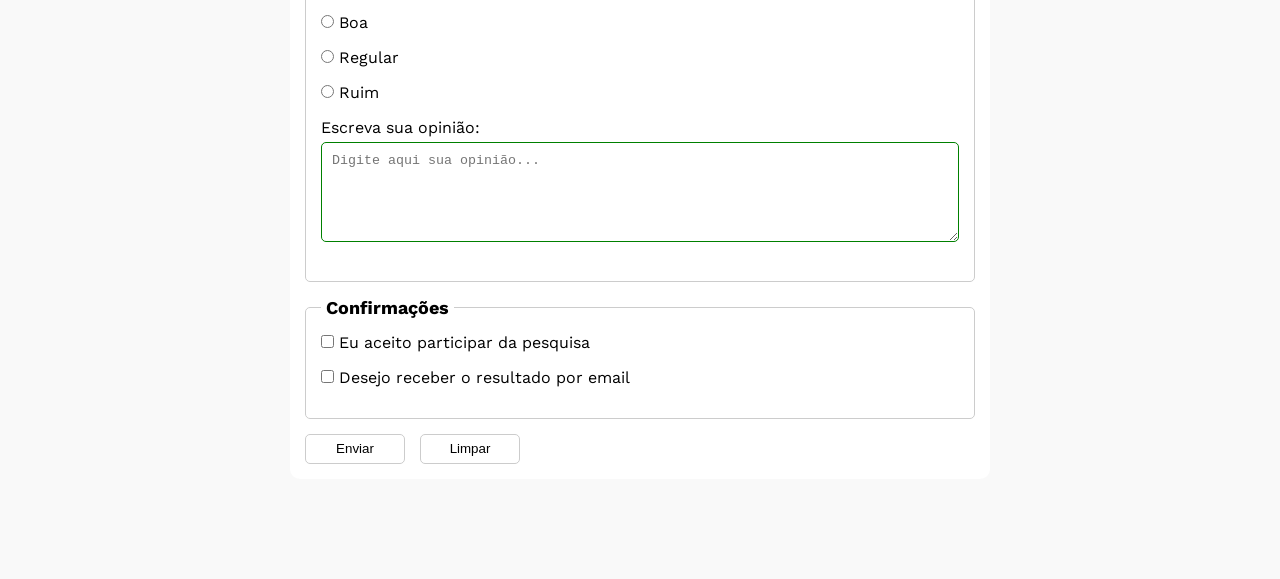
==== commit 2a83ebc1: "adiciona aria ao campo upload de foto" ====
--- a/index.html
+++ b/index.html
@@ -44,7 +44,8 @@
                     <small id="phoneHelp">Preencha com 11 dígitos no formato: DDD + números sem espaços ou hífen.</small>
                     <br>
                     <label for="image">Upload de foto</label>
-                    <input id="image" type="file" accept="image/*" name="userImage">
+                    <input id="image" type="file" accept="image/*" name="userImage" aria-describedby="imageHelp">
+                    <small id="imageHelp">Envie uma foto no formato PNG ou JPEG.</small>
                     <br>
                 </fieldset>
 
--- a/css/style.css
+++ b/css/style.css
@@ -54,7 +54,7 @@
     margin-bottom: 5px;
 }
 
-input[type="tel"] {
+input[type="tel"], [type="file"] {
     margin-bottom: 0;
 }
 
